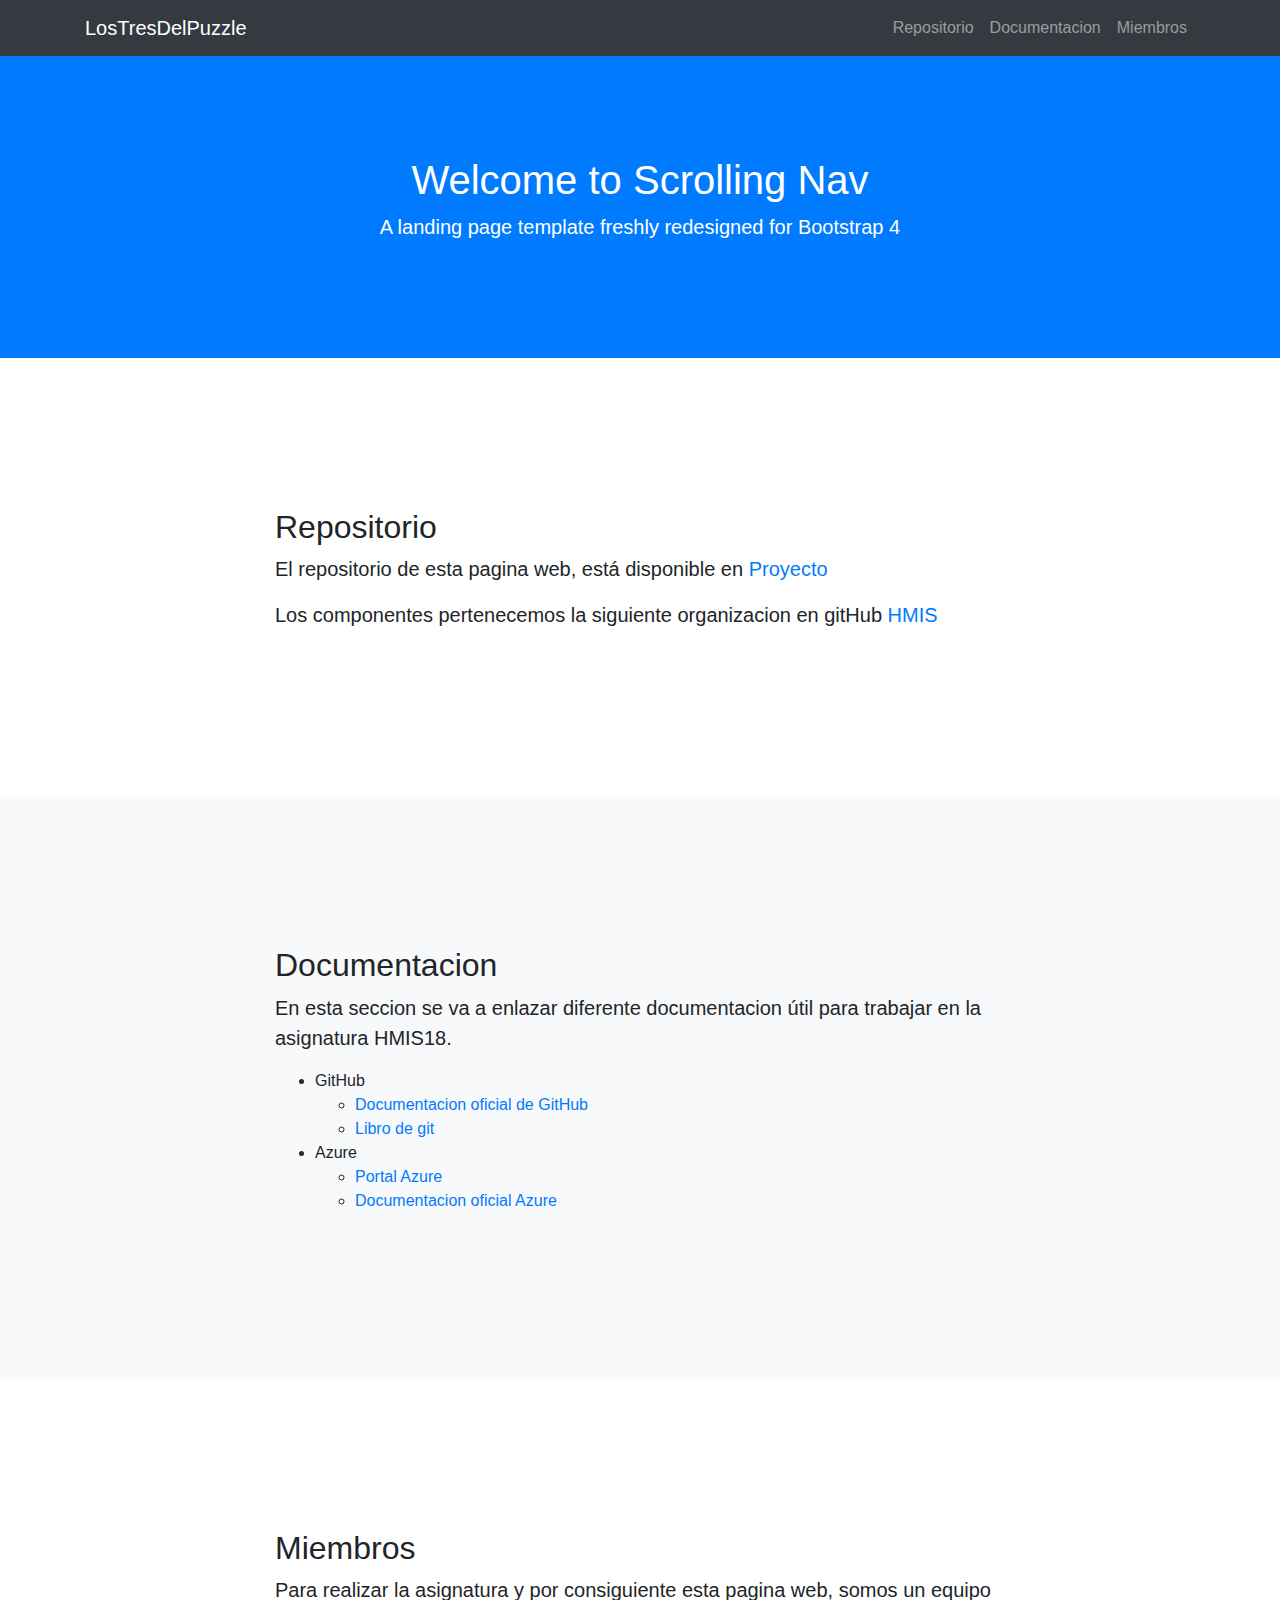
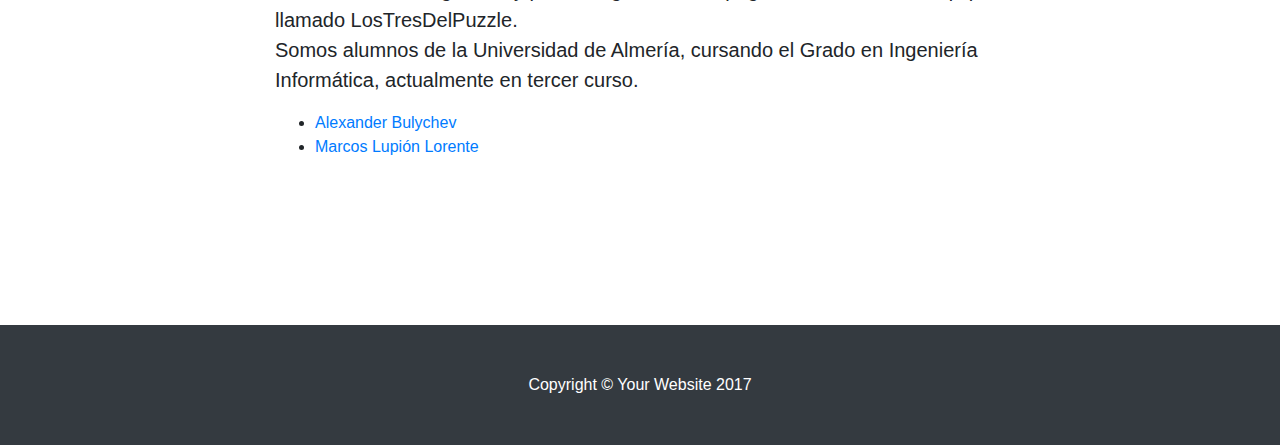
==== alexander.html @ f06b07ba "Ya he creado mi pagina personal" ====
<!DOCTYPE html>
<html lang="en">

  <head>

    <meta charset="utf-8">
    <meta name="viewport" content="width=device-width, initial-scale=1, shrink-to-fit=no">
    <meta name="description" content="">
    <meta name="author" content="">

    <title>LosTresDelPuzzle´s web page</title>

    <!-- Bootstrap core CSS -->
    <link href="vendor/bootstrap/css/bootstrap.min.css" rel="stylesheet">

    <!-- Custom styles for this template -->
    <link href="css/scrolling-nav.css" rel="stylesheet">

  </head>

  <body id="page-top">

    <!-- Navigation -->
    <nav class="navbar navbar-expand-lg navbar-dark bg-dark fixed-top" id="mainNav">
      <div class="container">
        <a class="navbar-brand js-scroll-trigger" href="#page-top">LosTresDelPuzzle</a>
        <button class="navbar-toggler" type="button" data-toggle="collapse" data-target="#navbarResponsive" aria-controls="navbarResponsive" aria-expanded="false" aria-label="Toggle navigation">
          <span class="navbar-toggler-icon"></span>
        </button>
        <div class="collapse navbar-collapse" id="navbarResponsive">
          <ul class="navbar-nav ml-auto">
            <li class="nav-item">
              <a class="nav-link js-scroll-trigger" href="#about">Repositorio</a>
            </li>
            <li class="nav-item">
              <a class="nav-link js-scroll-trigger" href="#services">Documentacion</a>
            </li>
            <li class="nav-item">
              <a class="nav-link js-scroll-trigger" href="#contact">Miembros</a>
            </li>
          </ul>
        </div>
      </div>
    </nav>

    <header class="bg-primary text-white">
      <div class="container text-center">
        <h1>Welcome to Scrolling Nav</h1>
        <p class="lead">A landing page template freshly redesigned for Bootstrap 4</p>
      </div>
    </header>

    <section id="about">
      <div class="container">
        <div class="row">
          <div class="col-lg-8 mx-auto">
            <h2>Repositorio</h2>
            <p class="lead">El repositorio de esta pagina web, está disponible en
              <a href="https://github.com/marcoslupion/StaticPageLosTresDelPuzzle">Proyecto</a>
            </p>
            <p class="lead">Los componentes pertenecemos la siguiente organizacion en gitHub
              <a href=" https://github.com/ualhmis/">HMIS</a>
            </p>
            <!--
            <ul>
              <li>Clickable nav links that smooth scroll to page sections</li>
              <li>Responsive behavior when clicking nav links perfect for a one page website</li>
              <li>Bootstrap's scrollspy feature which highlights which section of the page you're on in the navbar</li>
              <li>Minimal custom CSS so you are free to explore your own unique design options</li>
            </ul>
          -->
          </div>
        </div>
      </div>
    </section>

    <section id="services" class="bg-light">
      <div class="container">
        <div class="row">
          <div class="col-lg-8 mx-auto">
            <h2>Documentacion</h2>
            <p class="lead">
              En esta seccion se va a enlazar diferente documentacion útil para trabajar en la asignatura
              HMIS18.
            </p>
            <ul>
              <li>GitHub
                <ul>
                  <li><a href="https://help.github.com/">Documentacion oficial de GitHub</a></li>
                  <li><a href="https://git-scm.com/book/en/v2">Libro de git</a></li>
                </ul>
              </li>
              <li>Azure
                <ul>
                  <li><a href="https://portal.azure.com/">Portal Azure</a></li>
                  <li><a href="https://docs.microsoft.com/es-es/azure/">Documentacion oficial Azure</a></li>
                </ul>
              </li>


            </ul>
          </div>
        </div>
      </div>
    </section>

    <section id="contact">
      <div class="container">
        <div class="row">
          <div class="col-lg-8 mx-auto">
            <h2>Miembros</h2>
            <p class="lead">
              Para realizar la asignatura y por consiguiente esta pagina web, somos un equipo
              llamado LosTresDelPuzzle. </br>
              Somos alumnos de la Universidad de Almería, cursando el Grado en Ingeniería
              Informática, actualmente en tercer curso.</br>
              <ul>
                <li><a href="alexander.html">Alexander Bulychev</a></li>
                <li><a href="marcos.html">Marcos Lupión Lorente</a></li>
              </ul>

            </p>
          </div>
        </div>
      </div>
    </section>

    <!-- Footer -->
    <footer class="py-5 bg-dark">
      <div class="container">
        <p class="m-0 text-center text-white">Copyright &copy; Your Website 2017</p>
      </div>
      <!-- /.container -->
    </footer>

    <!-- Bootstrap core JavaScript -->
    <script src="vendor/jquery/jquery.min.js"></script>
    <script src="vendor/bootstrap/js/bootstrap.bundle.min.js"></script>

    <!-- Plugin JavaScript -->
    <script src="vendor/jquery-easing/jquery.easing.min.js"></script>

    <!-- Custom JavaScript for this theme -->
    <script src="js/scrolling-nav.js"></script>

  </body>

</html>
---- css/scrolling-nav.css ----
/*!
 * Start Bootstrap - Scrolling Nav (https://startbootstrap.com/template-overviews/scrolling-nav)
 * Copyright 2013-2017 Start Bootstrap
 * Licensed under MIT (https://github.com/BlackrockDigital/startbootstrap-scrolling-nav/blob/master/LICENSE)
 */

header {
  padding: 154px 0 100px;
}

@media (min-width: 992px) {
  header {
    padding: 156px 0 100px;
  }
}

section {
  padding: 150px 0;
}
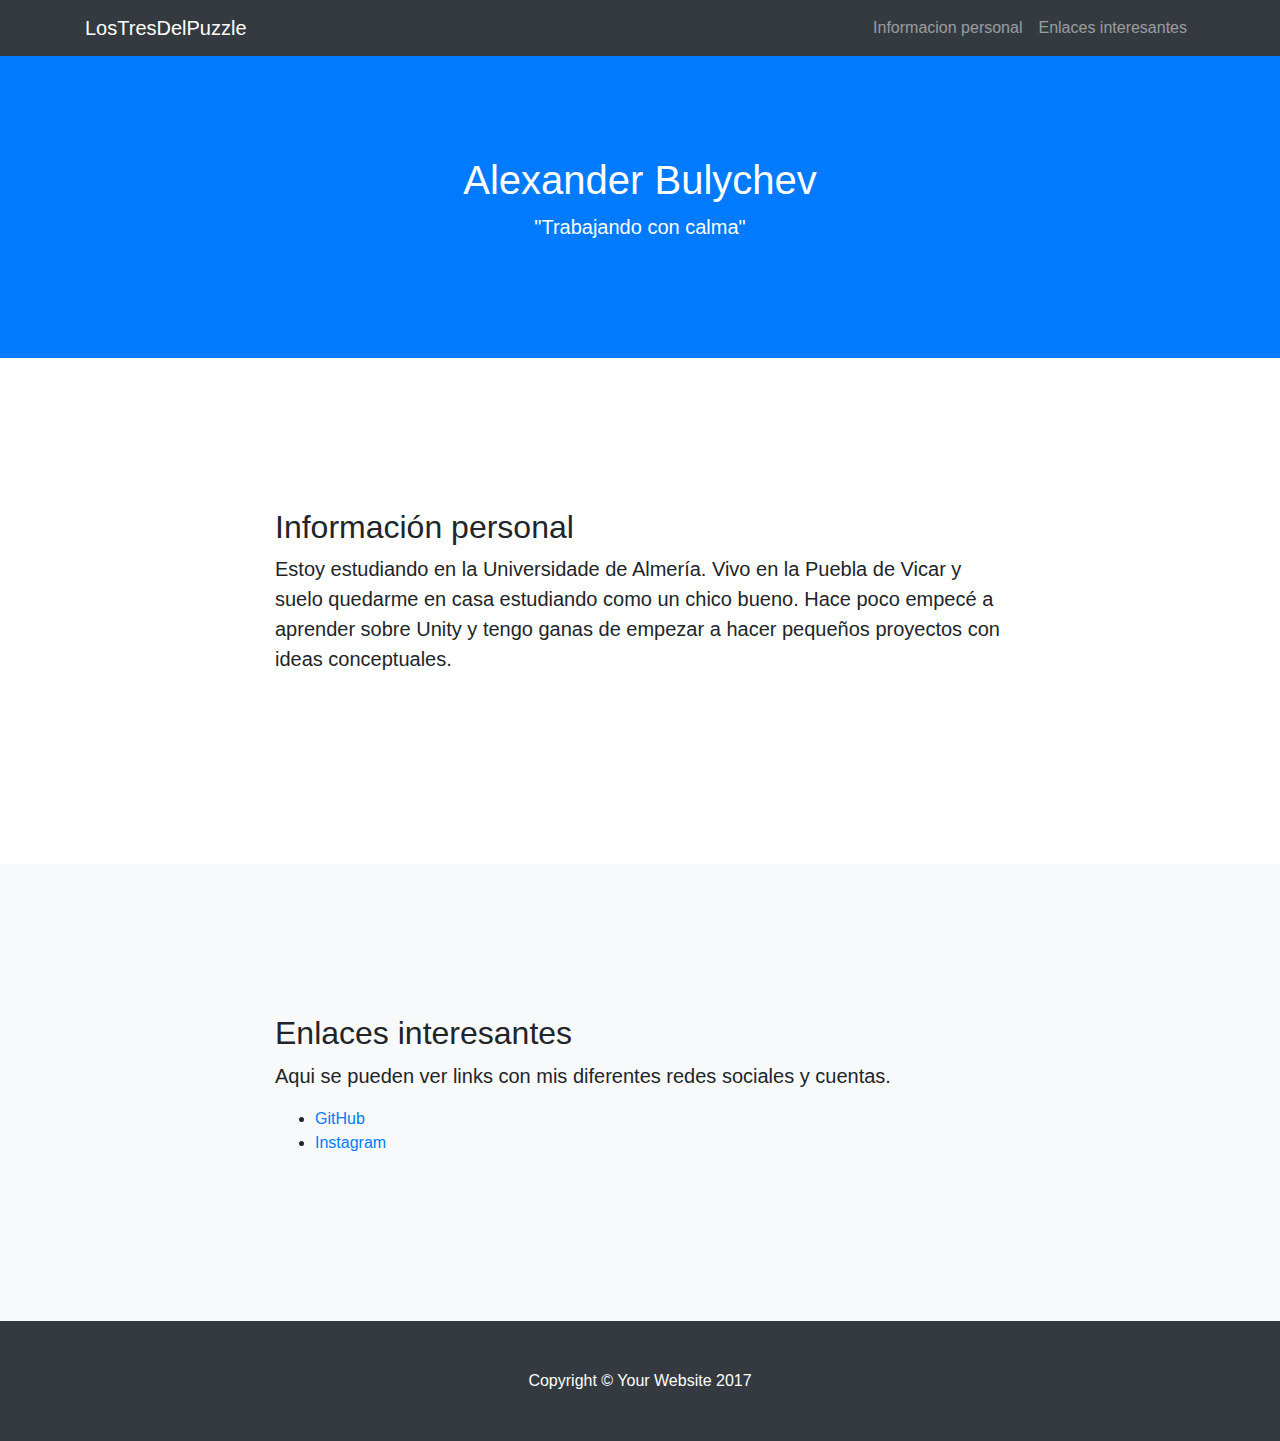
==== commit 9022b434: "Cambiada pagina personal Alexander" ====
--- a/alexander.html
+++ b/alexander.html
@@ -8,7 +8,7 @@
     <meta name="description" content="">
     <meta name="author" content="">
 
-    <title>LosTresDelPuzzle´s web page</title>
+    <title>Alexander Bulychev</title>
 
     <!-- Bootstrap core CSS -->
     <link href="vendor/bootstrap/css/bootstrap.min.css" rel="stylesheet">
@@ -23,21 +23,19 @@
     <!-- Navigation -->
     <nav class="navbar navbar-expand-lg navbar-dark bg-dark fixed-top" id="mainNav">
       <div class="container">
-        <a class="navbar-brand js-scroll-trigger" href="#page-top">LosTresDelPuzzle</a>
+        <a class="navbar-brand js-scroll-trigger" href="index.html">LosTresDelPuzzle</a>
         <button class="navbar-toggler" type="button" data-toggle="collapse" data-target="#navbarResponsive" aria-controls="navbarResponsive" aria-expanded="false" aria-label="Toggle navigation">
           <span class="navbar-toggler-icon"></span>
         </button>
         <div class="collapse navbar-collapse" id="navbarResponsive">
           <ul class="navbar-nav ml-auto">
             <li class="nav-item">
-              <a class="nav-link js-scroll-trigger" href="#about">Repositorio</a>
+              <a class="nav-link js-scroll-trigger" href="#about">Informacion personal</a>
             </li>
             <li class="nav-item">
-              <a class="nav-link js-scroll-trigger" href="#services">Documentacion</a>
+              <a class="nav-link js-scroll-trigger" href="#services">Enlaces interesantes</a>
             </li>
-            <li class="nav-item">
-              <a class="nav-link js-scroll-trigger" href="#contact">Miembros</a>
-            </li>
+
           </ul>
         </div>
       </div>
@@ -45,8 +43,8 @@
 
     <header class="bg-primary text-white">
       <div class="container text-center">
-        <h1>Welcome to Scrolling Nav</h1>
-        <p class="lead">A landing page template freshly redesigned for Bootstrap 4</p>
+        <h1>Alexander Bulychev</h1>
+        <p class="lead">"Trabajando con calma"</p>
       </div>
     </header>
 
@@ -54,21 +52,14 @@
       <div class="container">
         <div class="row">
           <div class="col-lg-8 mx-auto">
-            <h2>Repositorio</h2>
-            <p class="lead">El repositorio de esta pagina web, está disponible en
-              <a href="https://github.com/marcoslupion/StaticPageLosTresDelPuzzle">Proyecto</a>
+            <h2>Información personal</h2>
+            <p class="lead">
+             Estoy estudiando en la Universidade de Almería. Vivo en la Puebla de Vicar y suelo quedarme en casa estudiando como un chico bueno. Hace poco empecé a aprender
+             sobre Unity y tengo ganas de empezar a hacer pequeños proyectos con ideas conceptuales.</a>
+
+
             </p>
-            <p class="lead">Los componentes pertenecemos la siguiente organizacion en gitHub
-              <a href=" https://github.com/ualhmis/">HMIS</a>
-            </p>
-            <!--
-            <ul>
-              <li>Clickable nav links that smooth scroll to page sections</li>
-              <li>Responsive behavior when clicking nav links perfect for a one page website</li>
-              <li>Bootstrap's scrollspy feature which highlights which section of the page you're on in the navbar</li>
-              <li>Minimal custom CSS so you are free to explore your own unique design options</li>
-            </ul>
-          -->
+            <img src="img/marcos.jpg" alt="">
           </div>
         </div>
       </div>
@@ -78,25 +69,14 @@
       <div class="container">
         <div class="row">
           <div class="col-lg-8 mx-auto">
-            <h2>Documentacion</h2>
+            <h2>Enlaces interesantes</h2>
             <p class="lead">
-              En esta seccion se va a enlazar diferente documentacion útil para trabajar en la asignatura
-              HMIS18.
+              Aqui se pueden ver links con mis diferentes redes sociales y cuentas.
+
             </p>
             <ul>
-              <li>GitHub
-                <ul>
-                  <li><a href="https://help.github.com/">Documentacion oficial de GitHub</a></li>
-                  <li><a href="https://git-scm.com/book/en/v2">Libro de git</a></li>
-                </ul>
-              </li>
-              <li>Azure
-                <ul>
-                  <li><a href="https://portal.azure.com/">Portal Azure</a></li>
-                  <li><a href="https://docs.microsoft.com/es-es/azure/">Documentacion oficial Azure</a></li>
-                </ul>
-              </li>
-
+            <li><a href="https://github.com/lilium213">GitHub</a></li>
+            <li><a href="https://www.instagram.com/lilium213">Instagram</a></li>
 
             </ul>
           </div>
@@ -104,26 +84,6 @@
       </div>
     </section>
 
-    <section id="contact">
-      <div class="container">
-        <div class="row">
-          <div class="col-lg-8 mx-auto">
-            <h2>Miembros</h2>
-            <p class="lead">
-              Para realizar la asignatura y por consiguiente esta pagina web, somos un equipo
-              llamado LosTresDelPuzzle. </br>
-              Somos alumnos de la Universidad de Almería, cursando el Grado en Ingeniería
-              Informática, actualmente en tercer curso.</br>
-              <ul>
-                <li><a href="alexander.html">Alexander Bulychev</a></li>
-                <li><a href="marcos.html">Marcos Lupión Lorente</a></li>
-              </ul>
-
-            </p>
-          </div>
-        </div>
-      </div>
-    </section>
 
     <!-- Footer -->
     <footer class="py-5 bg-dark">
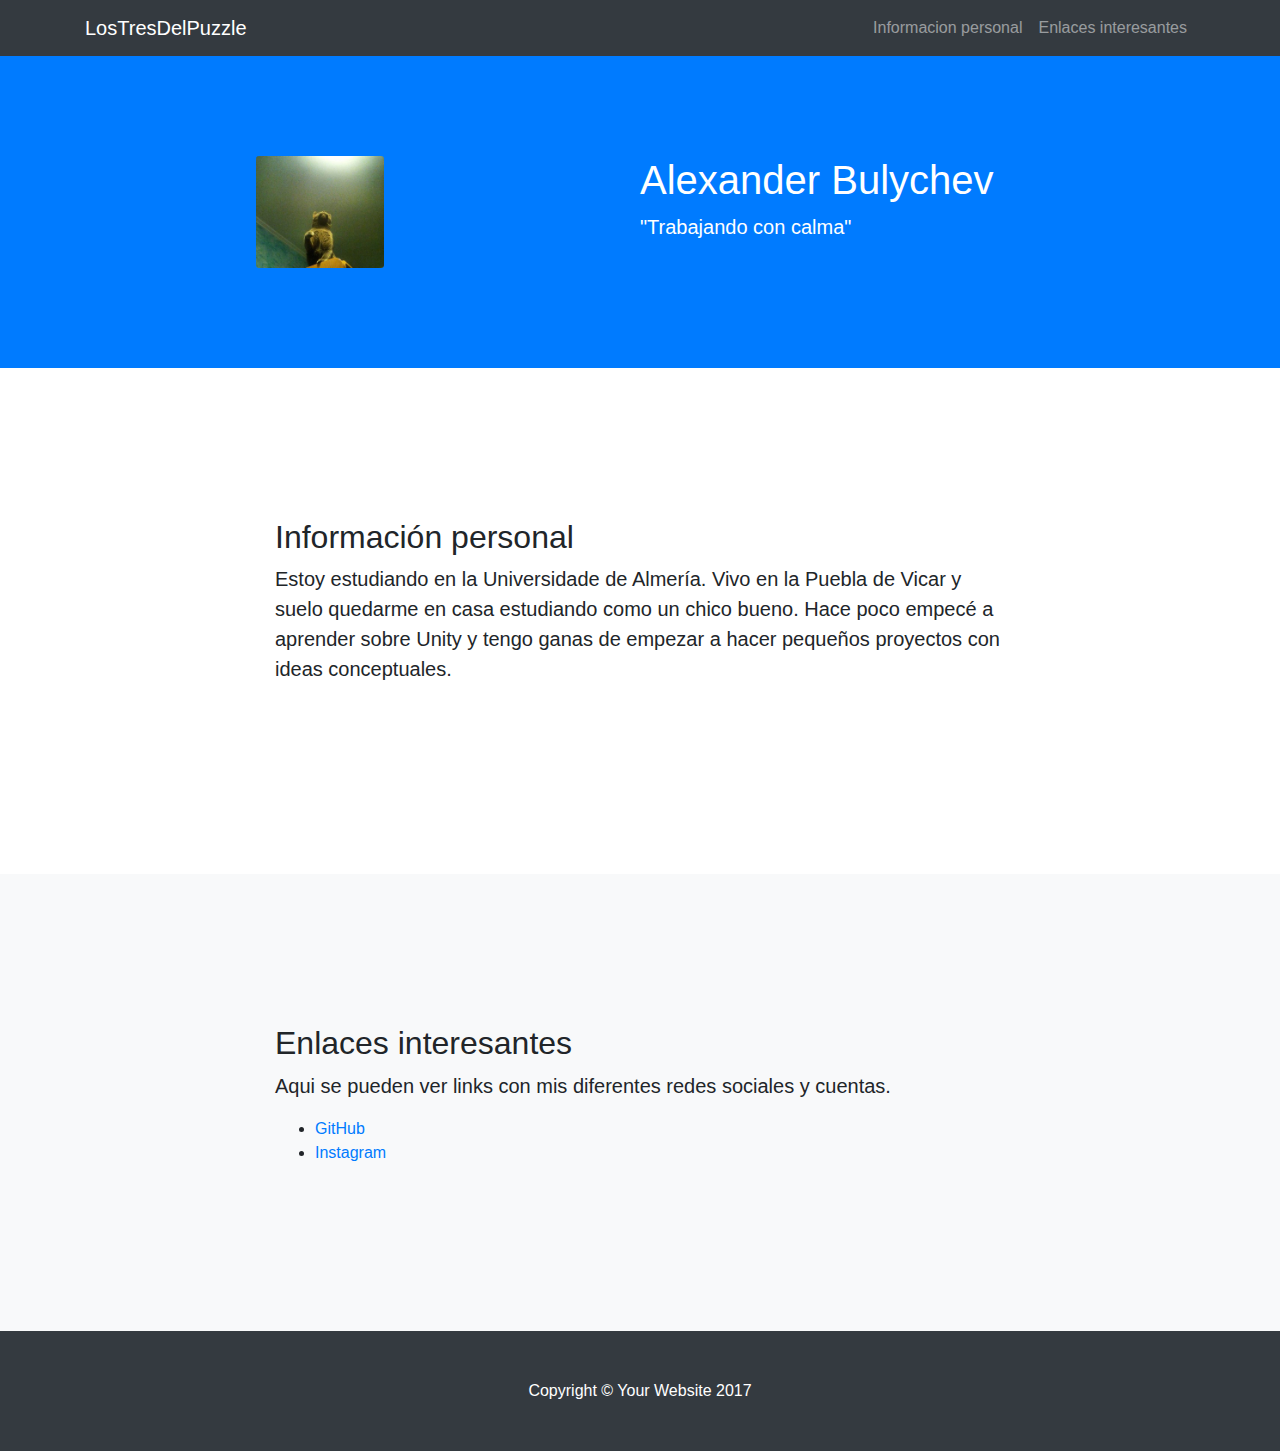
==== commit 6377e5c7: "Añadida imagen al perfil" ====
--- a/alexander.html
+++ b/alexander.html
@@ -12,6 +12,7 @@
 
     <!-- Bootstrap core CSS -->
     <link href="vendor/bootstrap/css/bootstrap.min.css" rel="stylesheet">
+    <link href="estilos.css" rel="stylesheet">
 
     <!-- Custom styles for this template -->
     <link href="css/scrolling-nav.css" rel="stylesheet">
@@ -42,9 +43,14 @@
     </nav>
 
     <header class="bg-primary text-white">
-      <div class="container text-center">
-        <h1>Alexander Bulychev</h1>
-        <p class="lead">"Trabajando con calma"</p>
+      <div class="contenedor">
+        <div class="nombre foto-centrada">
+          <img class="foto-centrada" src="alexander-imagen.JPG" alt="">
+        </div>
+        <div class="nombre">
+          <h1>Alexander Bulychev</h1>
+          <p class="lead">"Trabajando con calma"</p>
+        </div>
       </div>
     </header>
 
--- a/estilos.css
+++ b/estilos.css
@@ -0,0 +1,20 @@
+img{
+  width: 20%;
+  display: inline-block;
+  border-radius: 3px;
+  margin: auto;
+}
+.nombre{
+  width:50%;
+  display: inline-block;
+}
+.contenedor{
+  display: flex;
+  justify-content: space-between;
+  width: 100%;
+}
+.foto-centrada{
+  margin: auto;
+  text-align: center;
+
+}
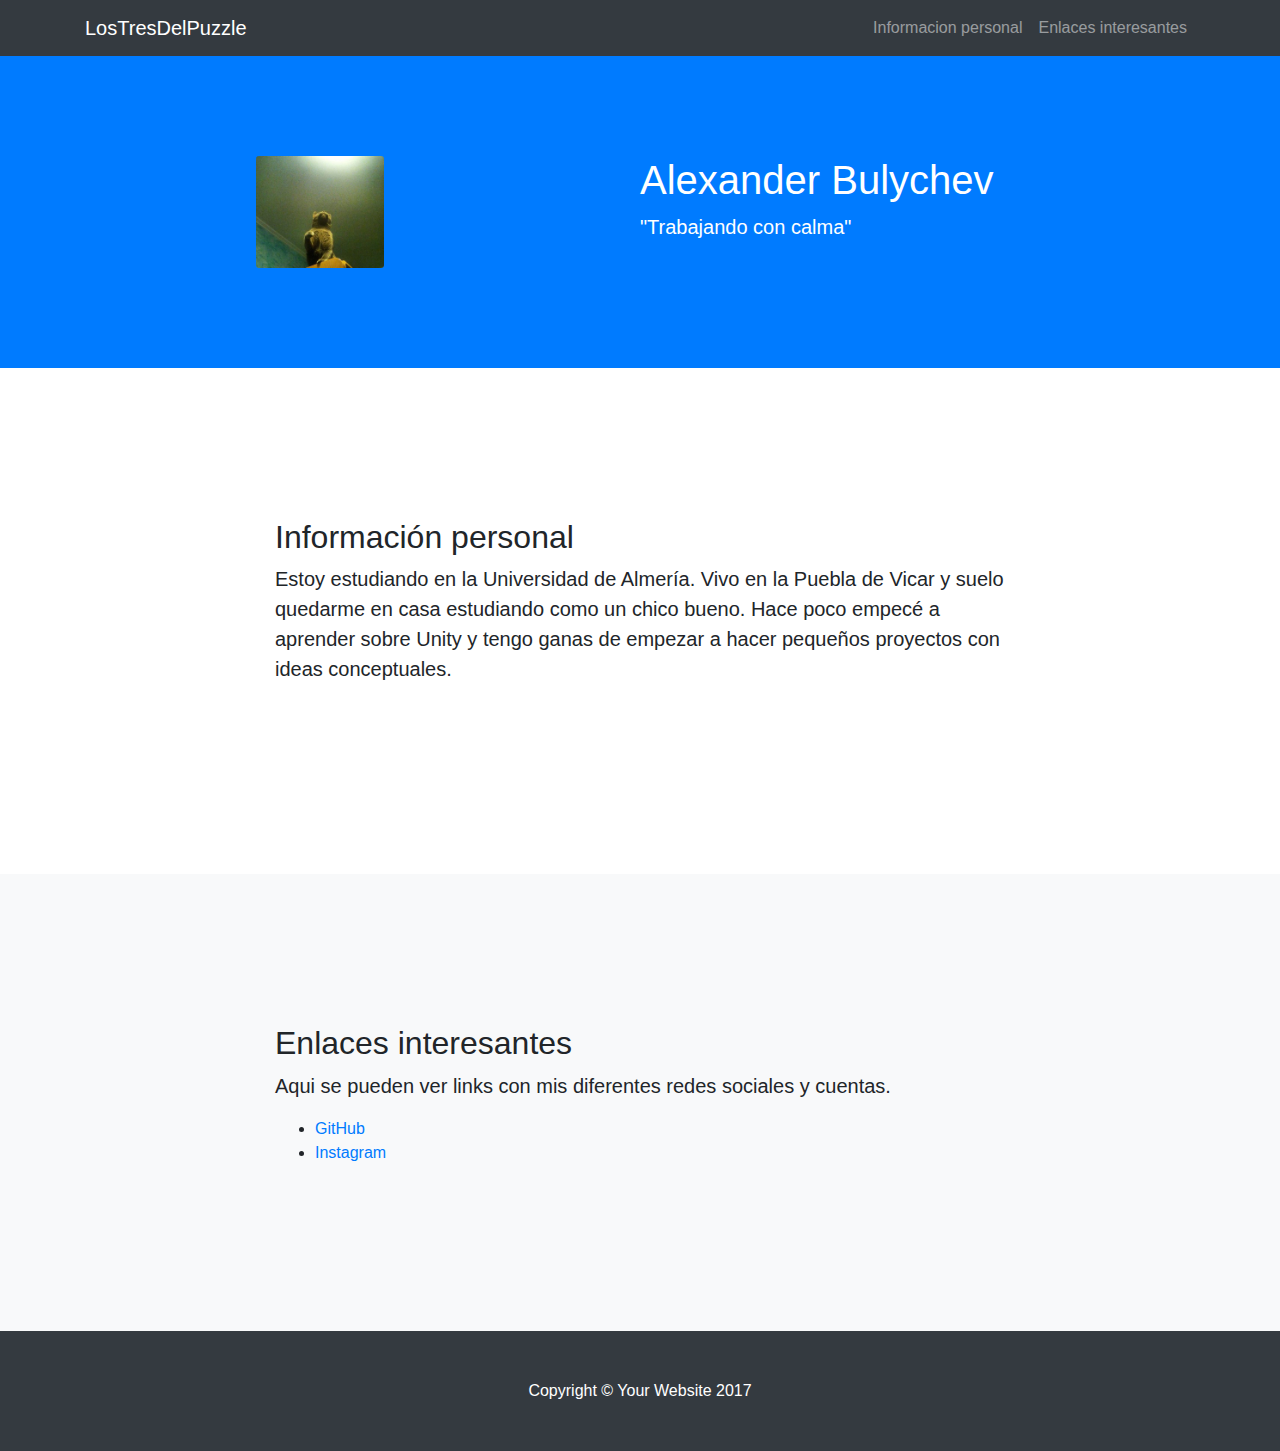
==== commit 684a32cb: "Cambiada falta de ortografia" ====
--- a/alexander.html
+++ b/alexander.html
@@ -60,7 +60,7 @@
           <div class="col-lg-8 mx-auto">
             <h2>Información personal</h2>
             <p class="lead">
-             Estoy estudiando en la Universidade de Almería. Vivo en la Puebla de Vicar y suelo quedarme en casa estudiando como un chico bueno. Hace poco empecé a aprender
+             Estoy estudiando en la Universidad de Almería. Vivo en la Puebla de Vicar y suelo quedarme en casa estudiando como un chico bueno. Hace poco empecé a aprender
              sobre Unity y tengo ganas de empezar a hacer pequeños proyectos con ideas conceptuales.</a>
 
 
--- a/estilos.css
+++ b/estilos.css
@@ -16,5 +16,4 @@
 .foto-centrada{
   margin: auto;
   text-align: center;
-
 }
